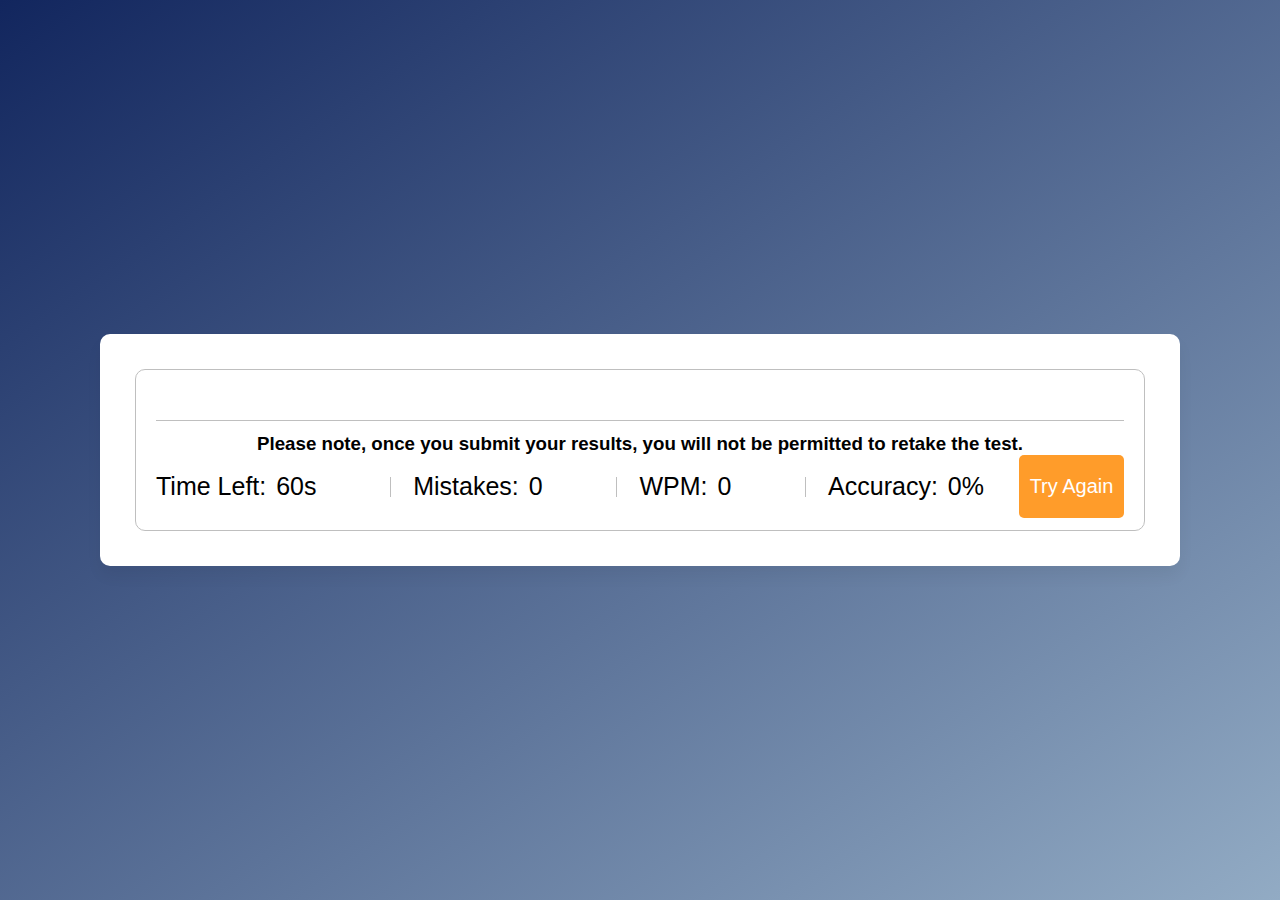
==== index.html @ 0c7c56f8 "Adding original files" ====
<!DOCTYPE html>
<html lang="en" dir="ltr">

<head>
  <meta charset="utf-8">
  <title>SpecCon Speed Typing Test</title>
  <link rel="stylesheet" href="style.css">
  <meta name="viewport" content="width=device-width, initial-scale=1.0">
</head>

<body>
  <div class="wrapper">
    <input type="text" class="input-field">
    <div class="content-box">
      <div class="typing-text">
        <p></p>
      </div>
      <div class="content">
        <br>
        <h3>Please note, once you submit your results, you will not be permitted to retake the test.</h3>
        <br>
        <ul class="result-details">
          <li class="time">
            <p>Time Left:</p>
            <span><b>60</b>s</span>
          </li>
          <li class="mistake">
            <p>Mistakes:</p>
            <span>0</span>
          </li>
          <li class="wpm">
            <p>WPM:</p>
            <span>0</span>
          </li>
          <li class="accuracy">
            <p>Accuracy:</p>
            <span>0%</span>
          </li>
        </ul>
        <button id="try-again-btn">Try Again</button>
        <button id="submit-btn" class="centered-btn" style="display:none;">Submit</button>
      </div>
    </div>
  </div>

  <script src="js/paragraphs.js"></script>
  <script src="js/script.js"></script>

  <script>
    window.onload = function() {
      let email = prompt("Please enter your email:");
      if (email) {
        sessionStorage.setItem("userEmail", email);
      } else {
        alert("Email is required.");
        window.location.reload();
      }

      document.getElementById("submit-btn").onclick = function() {
        window.location.href = "submit.html";
      };
    };
  </script>
</body>

</html>
---- style.css ----
/* Import Google Font - Poppins */
@import url('https://fonts.googleapis.com/css2?family=Roboto:wght@400;500;600;700&display=swap');

* {
  margin: 0;
  padding: 0;
  box-sizing: border-box;
  font-family: 'Roboto', sans-serif; /* Specify the font family */
}

body {
  display: flex;
  padding: 0 10px;
  align-items: center;
  justify-content: center;
  min-height: 100vh;
  background-image: linear-gradient(to bottom right, #12265E, #92abc4);
}

::selection {
  color: #fff;
  background: #12265E;
}

.wrapper {
  width: 1080px;
  padding: 35px;
  background: #fff;
  border-radius: 10px;
  box-shadow: 0 10px 15px rgba(0, 0, 0, 0.05);
}

.wrapper .input-field {
  opacity: 0;
  z-index: -999;
  position: absolute;
}

.wrapper .content-box {
  padding: 13px 20px 0;
  border-radius: 10px;
  border: 1px solid #bfbfbf;
}

.content-box .typing-text {
  overflow-y: auto; /* Enable vertical scrolling */
  max-height: 300px; /* Set a fixed height for scrolling */
  line-height: 1.5; /* Adjust line height as needed */
}

.typing-text::-webkit-scrollbar {
  width: 5px; /* Customize scrollbar width */
}

.typing-text::-webkit-scrollbar-thumb {
  background-color: #bfbfbf; /* Customize scrollbar thumb color */
  border-radius: 10px;
}

.typing-text p {
  font-size: 30px; /* Adjust font size as needed */
  text-align: left;
  letter-spacing: 1px;
  white-space: pre-line; /* Allow pre-formatted text to break at line breaks */
  text-overflow: ellipsis; /* Show ellipsis for overflow */
  padding: 10px 0; /* Add padding to the top and bottom */
}

.typing-text p span {
  position: relative;
}

.typing-text p span.correct {
  color: #56964f;
}

.typing-text p span.incorrect {
  color: #cb3439;
  outline: 1px solid #fff;
  background: #ffc0cb;
  border-radius: 4px;
}

.typing-text p span.active {
  color: #17A2B8;
}

.typing-text p span.active::before {
  position: absolute;
  content: "";
  height: 5px;
  width: 100%;
  bottom: 0;
  left: 0;
  opacity: 0;
  border-radius: 5px;
  background: #FF9C2A;
  animation: blink 1s ease-in-out infinite;
}

@keyframes blink {
  50% {
    opacity: 1;
  }
}

.content-box .content {
  margin-top: 17px;
  display: flex;
  padding: 12px 0;
  flex-wrap: wrap;
  align-items: center;
  justify-content: space-between;
  border-top: 1px solid #bfbfbf;
}

/* Center align the Submit button */
.centered-btn {
  display: block;
  margin: 20px auto; /* Adjust the margin as needed */
}

.content button {
  outline: none;
  border: none;
  width: 105px;
  color: #fff;
  padding: 20px 0;
  font-size: 20px;
  cursor: pointer;
  border-radius: 5px;
  background-color: #ff9c2a;
  transition: transform 0.3s ease, background-color 0.3s ease; /* Add transition for background-color */
}

/* Hover effect for the button */
.content button:hover {
  background-color: #0A1734;
}

.content button:active {
  transform: scale(0.97);
}

.content .result-details {
  display: flex;
  flex-wrap: wrap;
  align-items: center;
  width: calc(100% - 140px);
  justify-content: space-between;
}

.result-details li {
  display: flex;
  height: 20px;
  list-style: none;
  position: relative;
  align-items: center;
}

.result-details li:not(:first-child) {
  padding-left: 22px;
  border-left: 1px solid #bfbfbf;
}

.result-details li p {
  font-size: 25px;
}

.result-details li span {
  display: block;
  font-size: 25px;
  margin-left: 10px;
}

li span b {
  font-weight: 500;
}

li:not(:first-child) span {
  font-weight: 500;
}

@media (max-width: 745px) {
  .wrapper {
    padding: 20px;
  }

  .content-box .content {
    padding: 20px 0;
  }

  .content-box .typing-text {
    max-height: 100%;
  }

  .typing-text p {
    font-size: 19px;
    text-align: left;
  }

  .content button {
    width: 100%;
    font-size: 20px;
    padding: 10px 0;
    margin-top: 20px;
  }

  .content .result-details {
    width: 100%;
  }

  .result-details li:not(:first-child) {
    border-left: 0;
    padding: 0;
  }

  .result-details li p,
  .result-details li span {
    font-size: 17px;
  }
}

@media (max-width: 518px) {
  .wrapper .content-box {
    padding: 10px 15px 0;
  }
}
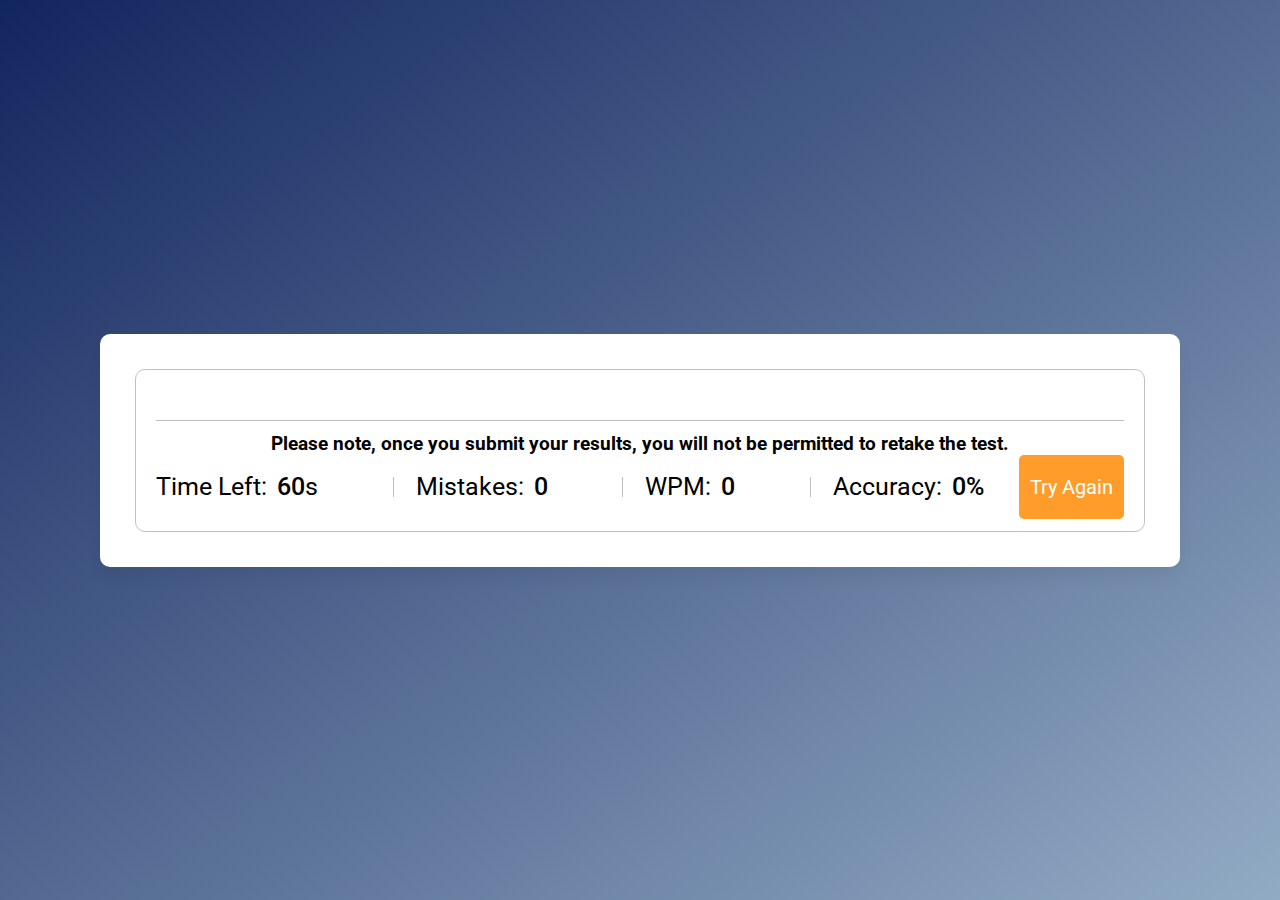
==== commit 9f123e13: "Adding original files" ====
(no text change in the page or its own stylesheets)
